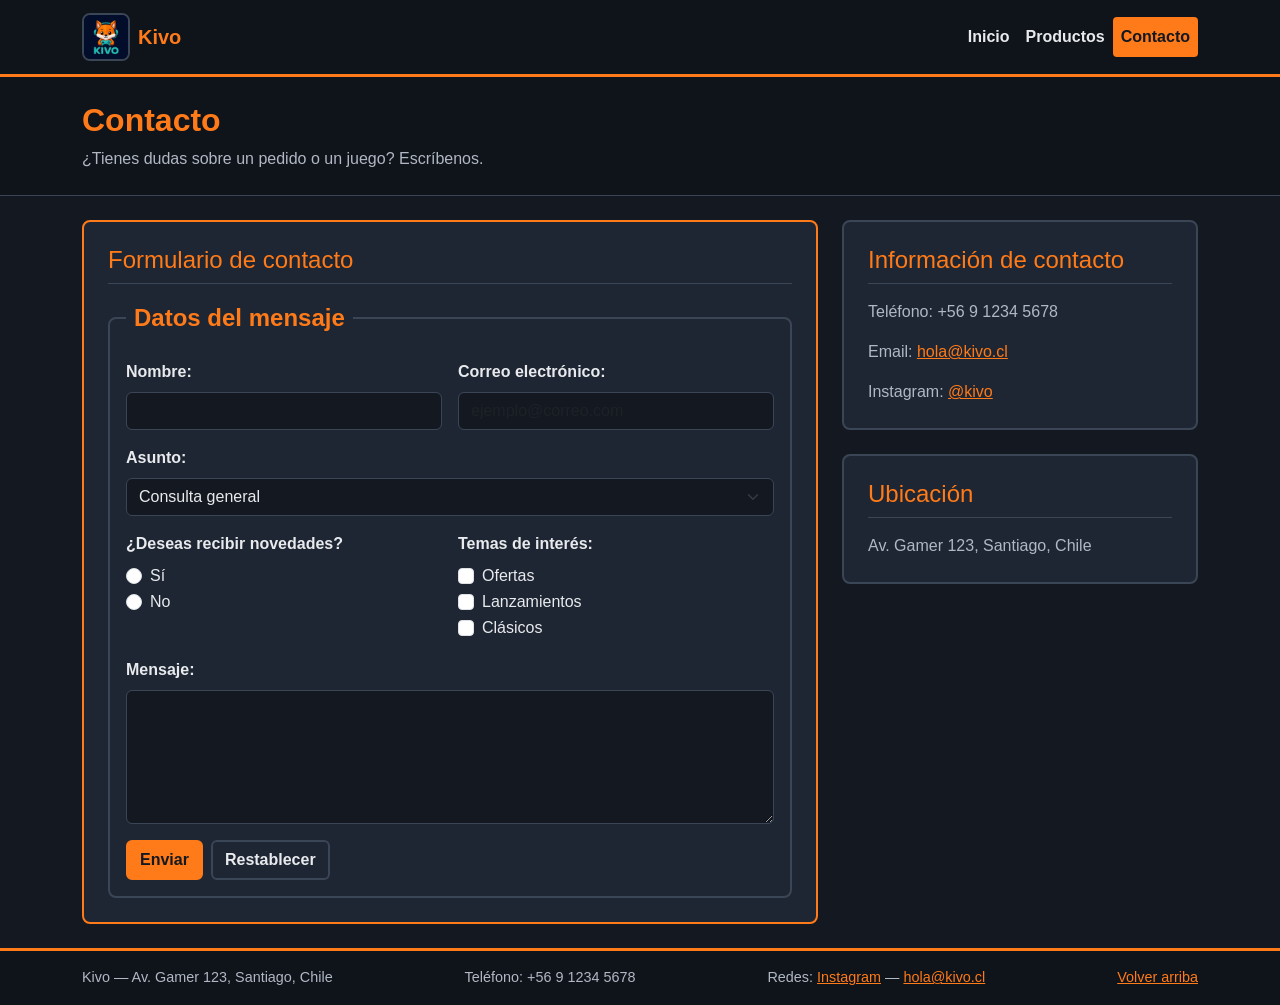
==== contacto.html @ b51a2be1 "Sitio Kivo semana 5: proyecto independiente de la semana 4" ====
<!DOCTYPE html>
<html lang="es">

<head>
    <meta charset="UTF-8">
    <meta name="viewport" content="width=device-width, initial-scale=1.0">
    <meta name="description" content="Contacto de Kivo, tienda de videojuegos.">
    <title>Contacto - Kivo</title>
    <!-- Bootstrap 5.3 por CDN (recomendación del profesor) -->
    <link href="https://cdn.jsdelivr.net/npm/bootstrap@5.3.3/dist/css/bootstrap.min.css" rel="stylesheet">
    <link rel="stylesheet" href="css/estilos.css">
    <link rel="icon" href="favicon.ico" sizes="any">
    <link rel="icon" type="image/png" sizes="32x32" href="favicon.png">
</head>

<body class="d-flex flex-column min-vh-100">

    <!-- ========== Barra de navegación Bootstrap (colapsa en móviles) ========== -->
    <nav class="navbar navbar-expand-lg navbar-dark kivo-navbar" aria-label="Navegación principal">
        <div class="container">
            <a class="navbar-brand d-flex align-items-center gap-2" href="index.html">
                <img class="kivo-logo" src="img/logo.png" alt="Logo de Kivo: un zorro con audífonos y un control de videojuegos" width="48" height="48">
                <span>Kivo</span>
            </a>
            <button class="navbar-toggler" type="button" data-bs-toggle="collapse" data-bs-target="#menuPrincipal" aria-controls="menuPrincipal" aria-expanded="false" aria-label="Abrir o cerrar el menú">
                <span class="navbar-toggler-icon"></span>
            </button>
            <div class="collapse navbar-collapse" id="menuPrincipal">
                <ul class="navbar-nav ms-auto">
                    <li class="nav-item">
                        <a class="nav-link" href="index.html">Inicio</a>
                    </li>
                    <li class="nav-item">
                        <a class="nav-link" href="productos.html">Productos</a>
                    </li>
                    <li class="nav-item">
                        <a class="nav-link active" href="contacto.html" aria-current="page">Contacto</a>
                    </li>
                </ul>
            </div>
        </div>
    </nav>

    <header class="kivo-hero py-4">
        <div class="container">
            <h1 id="top" class="h2 mb-2">Contacto</h1>
            <p class="tagline mb-0">¿Tienes dudas sobre un pedido o un juego? Escríbenos.</p>
        </div>
    </header>

    <main class="container py-4 flex-grow-1">

        <!-- ========== Grid: formulario + datos de contacto ========== -->
        <div class="row g-4">
            <div class="col-12 col-lg-8">
                <section class="content-box p-3 p-md-4" aria-labelledby="formulario-titulo" id="contacto-principal">
                    <h2 id="formulario-titulo">Formulario de contacto</h2>
                    <form class="contact-form" action="#" method="post">
                        <fieldset class="p-3">
                            <legend class="float-none w-auto px-2">Datos del mensaje</legend>

                            <div class="row g-3">
                                <div class="col-12 col-md-6">
                                    <label class="form-label" for="nombre">Nombre:</label>
                                    <input class="form-control" type="text" id="nombre" name="nombre" required>
                                </div>
                                <div class="col-12 col-md-6">
                                    <label class="form-label" for="email">Correo electrónico:</label>
                                    <input class="form-control" type="email" id="email" name="email" placeholder="ejemplo@correo.com" required>
                                </div>
                                <div class="col-12">
                                    <label class="form-label" for="asunto">Asunto:</label>
                                    <select class="form-select" id="asunto" name="asunto">
                                        <option value="consulta">Consulta general</option>
                                        <option value="pedido">Estado de pedido</option>
                                        <option value="soporte">Soporte técnico</option>
                                        <option value="otro">Otro</option>
                                    </select>
                                </div>
                                <div class="col-12 col-md-6">
                                    <p class="form-label mb-2">¿Deseas recibir novedades?</p>
                                    <div class="form-check">
                                        <input class="form-check-input" type="radio" name="novedades" id="novedades-si" value="si" required>
                                        <label class="form-check-label" for="novedades-si">Sí</label>
                                    </div>
                                    <div class="form-check">
                                        <input class="form-check-input" type="radio" name="novedades" id="novedades-no" value="no">
                                        <label class="form-check-label" for="novedades-no">No</label>
                                    </div>
                                </div>
                                <div class="col-12 col-md-6">
                                    <p class="form-label mb-2">Temas de interés:</p>
                                    <div class="form-check">
                                        <input class="form-check-input" type="checkbox" name="interes" id="interes-ofertas" value="ofertas">
                                        <label class="form-check-label" for="interes-ofertas">Ofertas</label>
                                    </div>
                                    <div class="form-check">
                                        <input class="form-check-input" type="checkbox" name="interes" id="interes-nuevos" value="nuevos">
                                        <label class="form-check-label" for="interes-nuevos">Lanzamientos</label>
                                    </div>
                                    <div class="form-check">
                                        <input class="form-check-input" type="checkbox" name="interes" id="interes-clasicos" value="clasicos">
                                        <label class="form-check-label" for="interes-clasicos">Clásicos</label>
                                    </div>
                                </div>
                                <div class="col-12">
                                    <label class="form-label" for="mensaje">Mensaje:</label>
                                    <textarea class="form-control" id="mensaje" name="mensaje" rows="5" required></textarea>
                                </div>
                                <div class="col-12 d-flex flex-wrap gap-2">
                                    <button class="btn btn-kivo" type="submit">Enviar</button>
                                    <button class="btn btn-kivo-outline" type="reset">Restablecer</button>
                                </div>
                            </div>
                        </fieldset>
                    </form>
                </section>
            </div>

            <aside class="col-12 col-lg-4" aria-label="Datos de contacto">
                <section class="content-box p-3 p-md-4 mb-4" aria-labelledby="info-contacto">
                    <h2 id="info-contacto" class="h4">Información de contacto</h2>
                    <p>Teléfono: +56 9 1234 5678</p>
                    <p>
                        Email:
                        <a href="mailto:hola@kivo.cl" title="Enviar correo a Kivo">hola@kivo.cl</a>
                    </p>
                    <p class="mb-0">
                        Instagram:
                        <a href="https://www.instagram.com" target="_blank" rel="noopener noreferrer">@kivo</a>
                    </p>
                </section>

                <section class="content-box p-3 p-md-4" aria-labelledby="ubicacion">
                    <h2 id="ubicacion" class="h4">Ubicación</h2>
                    <p class="mb-0">Av. Gamer 123, Santiago, Chile</p>
                </section>
            </aside>
        </div>
    </main>

    <footer class="site-footer mt-auto py-3">
        <div class="container d-flex flex-column flex-md-row justify-content-between align-items-center gap-2 text-center text-md-start">
            <p class="mb-0">Kivo — Av. Gamer 123, Santiago, Chile</p>
            <p class="mb-0">Teléfono: +56 9 1234 5678</p>
            <p class="mb-0">
                Redes:
                <a href="https://www.instagram.com" target="_blank" rel="noopener noreferrer" title="Instagram de Kivo">Instagram</a>
                —
                <a href="mailto:hola@kivo.cl" title="Enviar correo a Kivo">hola@kivo.cl</a>
            </p>
            <p class="mb-0"><a href="#top">Volver arriba</a></p>
        </div>
    </footer>

    <script src="https://cdn.jsdelivr.net/npm/bootstrap@5.3.3/dist/js/bootstrap.bundle.min.js"></script>
    <script src="js/funciones.js"></script>
</body>

</html>
---- css/estilos.css ----
/* ============================================
   Kivo — Estilos Semana 4
   CSS propio debajo de Bootstrap 5 (CDN).
   Conserva la identidad visual de Kivo
   (fondo oscuro + acento naranjo).
   El layout responsivo lo resuelve Bootstrap
   (navbar, grid, cards y carousel).
   ============================================ */

:root {
  --color-fondo: #141820;
  --color-superficie: #1e2633;
  --color-texto: #e8eaed;
  --color-texto-suave: #b0b8c4;
  --color-acento: #ff7a18;
  --color-acento-hover: #ff9540;
  --color-borde: #3a4556;
  --color-nav: #0f131a;
  --fuente-principal: Arial, Helvetica, sans-serif;
}

body {
  font-family: var(--fuente-principal);
  color: var(--color-texto);
  background-color: var(--color-fondo);
}

img {
  max-width: 100%;
  height: auto;
}

a {
  color: var(--color-acento);
}

a:hover {
  color: var(--color-acento-hover);
}

/* --- Navbar Bootstrap personalizada --- */
.kivo-navbar {
  background-color: var(--color-nav);
  border-bottom: 3px solid var(--color-acento);
}

.kivo-navbar .navbar-brand {
  color: var(--color-acento);
  font-weight: bold;
}

.kivo-navbar .navbar-brand:hover,
.kivo-navbar .navbar-brand:focus {
  color: var(--color-acento-hover);
}

.kivo-logo {
  width: 48px;
  height: 48px;
  object-fit: cover;
  border: 2px solid var(--color-borde);
  border-radius: 8px;
}

.kivo-navbar .nav-link {
  color: var(--color-texto);
  font-weight: bold;
}

.kivo-navbar .nav-link:hover,
.kivo-navbar .nav-link:focus {
  color: var(--color-acento);
}

.kivo-navbar .nav-link.active {
  color: #141820;
  background-color: var(--color-acento);
  border-radius: 4px;
}

.kivo-navbar .navbar-toggler {
  border: 2px solid var(--color-acento);
}

.kivo-hero {
  background-color: var(--color-nav);
  border-bottom: 1px solid var(--color-borde);
}

.kivo-hero h1 {
  color: var(--color-acento);
  font-weight: bold;
}

.tagline {
  color: var(--color-texto-suave);
}

/* --- Cajas de contenido --- */
.content-box {
  background-color: var(--color-superficie);
  border: 2px solid var(--color-borde);
  border-radius: 8px;
}

.content-box h2 {
  color: var(--color-acento);
  font-size: 1.5rem;
  margin-bottom: 1rem;
  border-bottom: 1px solid var(--color-borde);
  padding-bottom: 0.5rem;
}

.content-box p {
  color: var(--color-texto-suave);
}

/* --- Carrusel: misma altura en todas las diapositivas --- */
.carousel-inner {
  background-color: #0b1226;
}

.carousel-item img {
  height: 280px;
  object-fit: cover;
}

@media (min-width: 768px) {
  .carousel-item img {
    height: 380px;
  }
}

.carousel-caption {
  background-color: rgba(15, 19, 26, 0.65);
  border-radius: 6px;
  padding: 0.4rem 0.8rem;
}

.carousel-indicators [data-bs-target] {
  width: 10px;
  height: 10px;
  border-radius: 50%;
}

.carousel-indicators .active {
  background-color: var(--color-acento);
}

/* --- Cards de productos --- */
.kivo-card {
  background-color: var(--color-fondo);
  color: var(--color-texto);
  border: 2px solid var(--color-borde);
  box-shadow: 0 4px 8px rgba(0, 0, 0, 0.2);
  transition: transform 0.2s ease-in-out, background-color 0.2s ease-in-out;
}

.kivo-card .card-title {
  color: var(--color-texto);
}

.kivo-card .card-text {
  color: var(--color-texto-suave);
}

.kivo-card .card-img-top {
  height: 200px;
  object-fit: cover;
}

.kivo-card-1 {
  border-color: var(--color-acento);
}

.kivo-card-2 {
  border-color: #3b82f6;
}

.kivo-card-3 {
  border-color: #22c55e;
}

.kivo-card:hover {
  background-color: #252d3d;
  transform: scale(1.02);
}

/* --- Botones Kivo --- */
.btn-kivo {
  background-color: var(--color-acento);
  color: #141820;
  font-weight: bold;
  border: 2px solid var(--color-acento);
}

.btn-kivo:hover,
.btn-kivo:focus {
  background-color: var(--color-acento-hover);
  color: #141820;
  border-color: var(--color-acento-hover);
}

.btn-kivo-outline {
  background-color: transparent;
  color: var(--color-texto);
  font-weight: bold;
  border: 2px solid var(--color-borde);
}

.btn-kivo-outline:hover,
.btn-kivo-outline:focus {
  background-color: var(--color-borde);
  color: var(--color-texto);
  border-color: var(--color-texto-suave);
}

/* --- Listas del aside --- */
.category-list,
.steps-list {
  color: var(--color-texto-suave);
  padding-left: 1.25rem;
}

/* --- Formulario (Bootstrap + paleta Kivo) --- */
#contacto-principal {
  border-color: var(--color-acento);
}

.contact-form fieldset {
  border: 2px solid var(--color-borde);
  border-radius: 8px;
}

.contact-form legend {
  color: var(--color-acento);
  font-weight: bold;
}

.contact-form .form-label {
  color: var(--color-texto);
  font-weight: bold;
}

.contact-form .form-control,
.contact-form .form-select {
  background-color: var(--color-fondo);
  color: var(--color-texto);
  border-color: var(--color-borde);
}

.contact-form .form-control:focus,
.contact-form .form-select:focus {
  background-color: var(--color-fondo);
  color: var(--color-texto);
  border-color: var(--color-acento);
  box-shadow: 0 0 0 0.2rem rgba(255, 122, 24, 0.25);
}

.contact-form .form-check-label {
  color: var(--color-texto);
}

.contact-form .form-check-input:checked {
  background-color: var(--color-acento);
  border-color: var(--color-acento);
}

/* --- Footer --- */
.site-footer {
  background-color: var(--color-nav);
  color: var(--color-texto-suave);
  border-top: 3px solid var(--color-acento);
  font-size: 0.9rem;
}

.site-footer a {
  color: var(--color-acento);
}

.site-footer a:hover {
  color: var(--color-acento-hover);
}
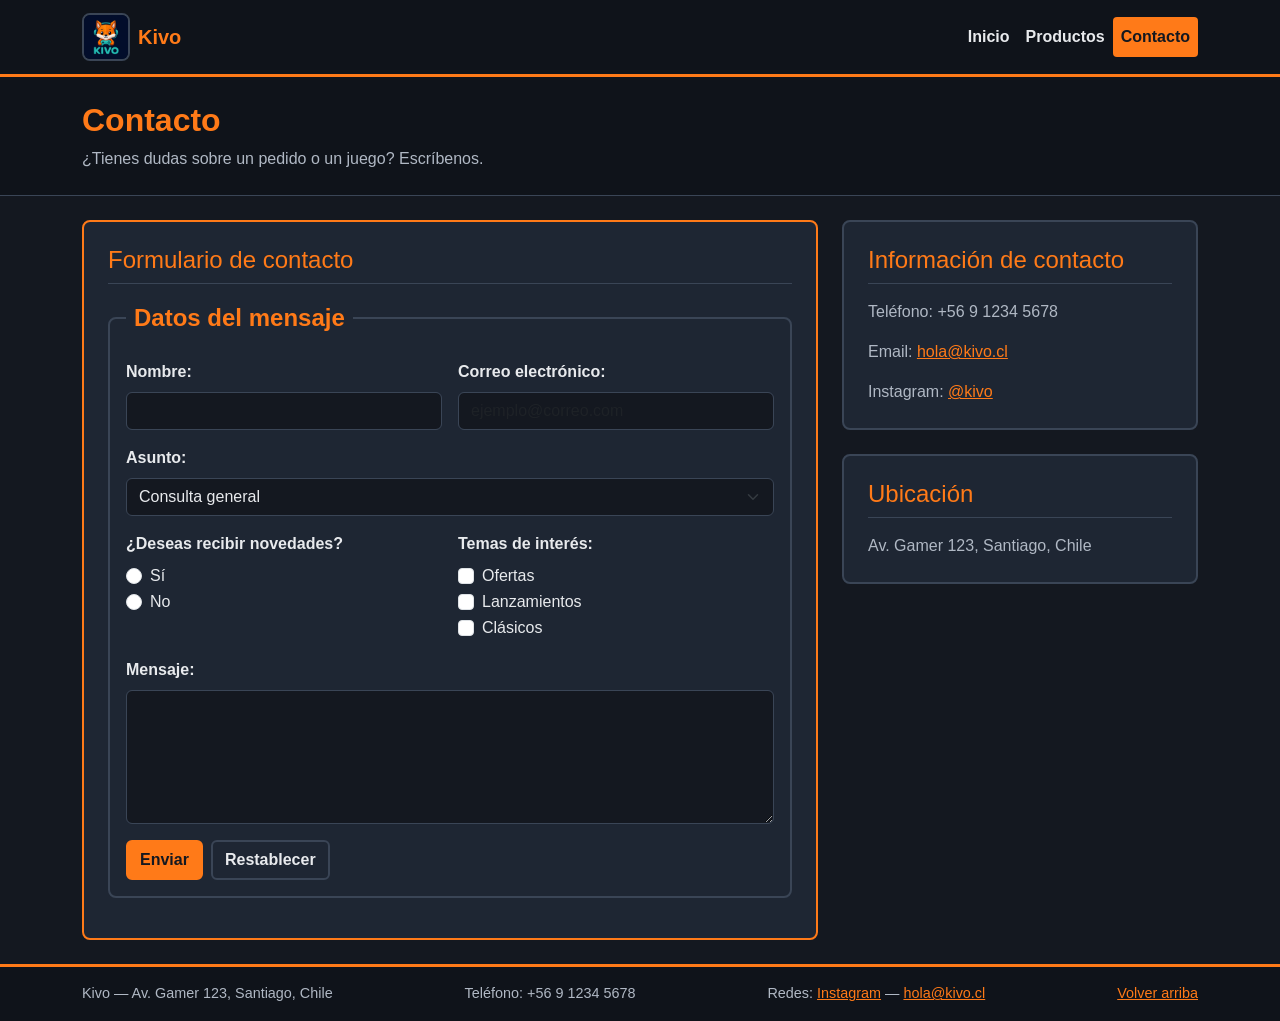
==== commit 11c5a229: "actualizacion semana 5" ====
--- a/contacto.html
+++ b/contacto.html
@@ -55,7 +55,7 @@
             <div class="col-12 col-lg-8">
                 <section class="content-box p-3 p-md-4" aria-labelledby="formulario-titulo" id="contacto-principal">
                     <h2 id="formulario-titulo">Formulario de contacto</h2>
-                    <form class="contact-form" action="#" method="post">
+                    <form class="contact-form" id="formulario-contacto" action="#" method="post" novalidate>
                         <fieldset class="p-3">
                             <legend class="float-none w-auto px-2">Datos del mensaje</legend>
 
@@ -114,6 +114,8 @@
                             </div>
                         </fieldset>
                     </form>
+                    <!-- Semana 5: mensaje creado con createElement/appendChild tras el submit -->
+                    <div id="resultado-envio" class="mt-3" role="status" aria-live="polite"></div>
                 </section>
             </div>
 
--- a/css/estilos.css
+++ b/css/estilos.css
@@ -1,10 +1,11 @@
 /* ============================================
-   Kivo — Estilos Semana 4
+   Kivo — Estilos Semana 4 y 5
    CSS propio debajo de Bootstrap 5 (CDN).
    Conserva la identidad visual de Kivo
    (fondo oscuro + acento naranjo).
    El layout responsivo lo resuelve Bootstrap
    (navbar, grid, cards y carousel).
+   Semana 5: avisos creados por JavaScript.
    ============================================ */
 
 :root {
@@ -281,3 +282,22 @@
 .site-footer a:hover {
   color: var(--color-acento-hover);
 }
+
+/* --- Avisos dinámicos creados por JavaScript (Semana 5) --- */
+.aviso-dinamico {
+  padding: 0.75rem 1rem;
+  border-radius: 8px;
+  border: 2px solid var(--color-borde);
+}
+
+.aviso-exito {
+  background-color: rgba(34, 197, 94, 0.15);
+  border-color: #22c55e;
+  color: var(--color-texto);
+}
+
+.aviso-error {
+  background-color: rgba(239, 68, 68, 0.15);
+  border-color: #ef4444;
+  color: var(--color-texto);
+}
